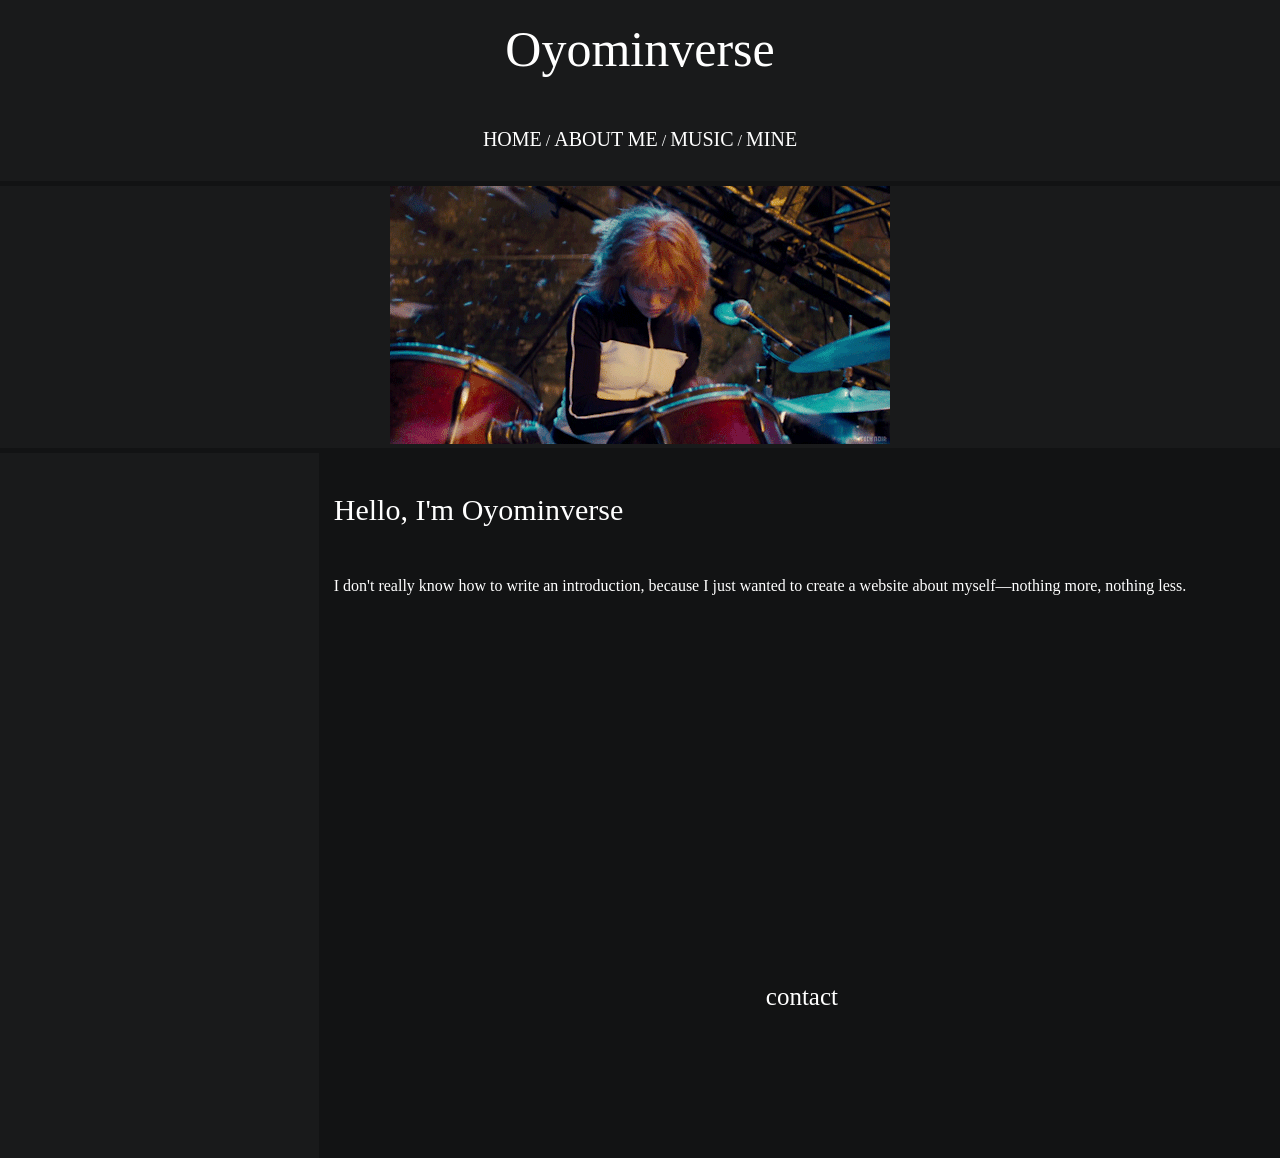
==== index.html @ b4810739 "Add personal intro to landing page This commit updates the main content area with a personal introdu" ====
<!DOCTYPE html>
<html lang="en">
    <head>
        <meta charset="UTF-8">
        <meta name="viewport" content="width=device-width, initial-scale=1.0">
        <title>Oyominverse</title>
        <link rel="stylesheet" href="style.css">
    </head>
    <p class="title">Oyominverse</p>
    <header class="border">
            <ul class="menu-bar">
                <li><a class="btn" href="index.html">HOME</a> /</li>
                <li><a class="btn" href="AboutMe.html">ABOUT ME</a> /</li>
                <li><a class="btn" href="MUSIC.html">MUSIC</a> /</li>
                <li><a class="btn" href="MINE.html">MINE</a></li>
            </ul>
    </header>
    <body>
        <div class="grid">
             <div class="grid-header">
                <img src="img/kim.gif" alt="kim" class="img-header">
            </div>
            <div class="grid-left">
                <p class="content-left"></p>
            </div>
            <div class="grid-main">
                <p class="content-main-title">Hello, I'm Oyominverse</p>
                <p class="content-main-paragraph">
                    I don't really know how to write an introduction, 
                    because I just wanted to create a website about myself—nothing more, 
                    nothing less.
                </p>
            </div>
            <div class="grid-footer">
                <p class="content-footer">contact</p>
            </div>
        </div>
    </body>
    <footer>
        
    </footer>
</html>
---- style.css ----
html, body {
    background:#121314;
    margin: 0;
    padding: 0;
    font-family: 'Segoe UI';
}

.title {
    color: #ffffff;
    font-size: 50px;
    text-align:center;
    background-color:#191a1b;
    padding: 20px;
    margin: 0;
}

.border {
    /* border-color: #191a1b; */
    display: inline-block;
    text-align: center;
    width: 100%;
    position: sticky;
    top: 0; 
}

.menu-bar {
    color: #000;
    padding: 30px;
    background-color: #191a1b;
}

ul {
    margin: 0;
    margin-bottom: 5px;
}

li {
    list-style-type: none;
    display: inline-block;
    color: #ffffff;
}

.btn {
    margin: 0;
    padding: 0;
    text-decoration: none;
    color: #ffffff;
    font-size: 20px;
}

.grid {
    display: grid;
    grid-template-columns: 1fr 3fr;
    grid-template-rows: auto minmax(500px, auto) 200px;
    grid-template-areas:
        "header header"
        "left main"
        "left footer";
    column-gap: 5px;
    row-gap: 5px;
}

.grid-header {
    grid-area: header;
    background-color: #191a1b;
    text-align: center;
}

.img-header {
    width: auto;
    height: auto;
}

.grid-left {
    grid-area: left;
    background-color: #191a1b;
    text-align: center;
}

.grid-main {
    grid-area: main;
    background-color: #121314;
}

.content-main-title {
    color: #ffffff;
    font-size: 30px;
    padding: 10px;
}

.content-main-paragraph {
    color: #ffffff;
    font-size: 16px;
    padding: 10px;
}

.grid-footer {
    grid-area: footer;
    color: #ffffff;
    background-color: #121314;
    text-align: center;
    font-size: 25px;
}

/* .bg-image {
    background-image: url('img/YaniNeko.jpg');
    display: block;
    margin: 5px;
    width: 80%;
    height: 400px; 
    background-color: #000000;
    background-position: center;
    background-size:contain;
    background-repeat: no-repeat;
    display: inline-block; 
    margin: 10px;
    padding: 20px;
    max-width: 1000px;
    border-radius: 16px; 
     filter: blur(2px);
} */
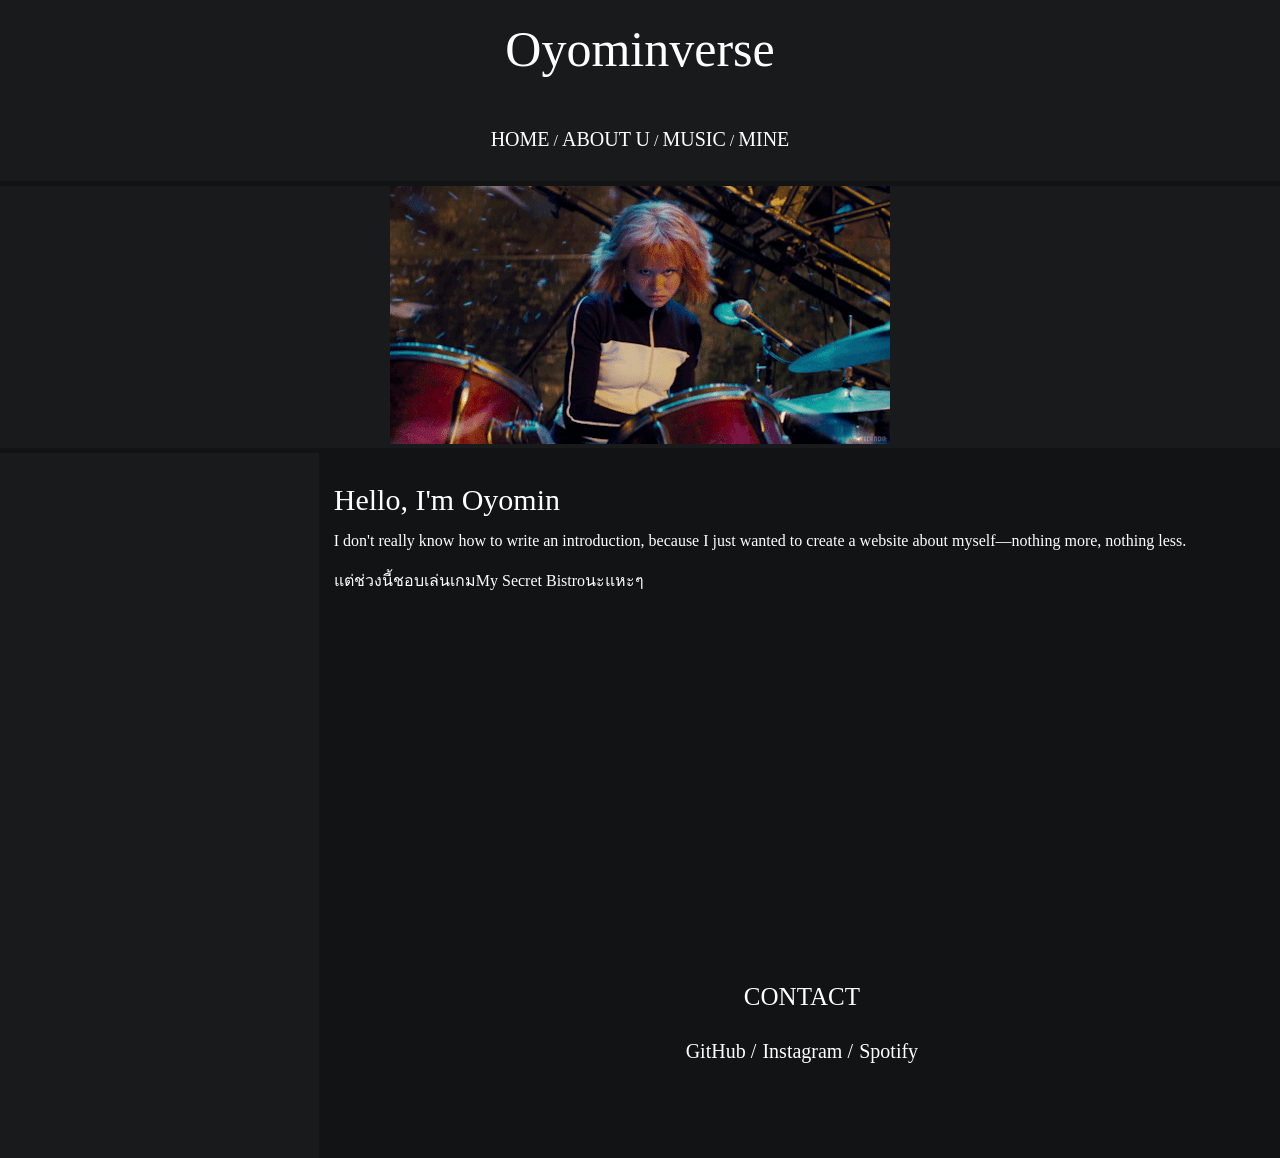
==== commit b1b42cdc: "Update homepage copy and links Refresh the homepage content by updating the navigation label, person" ====
--- a/index.html
+++ b/index.html
@@ -10,7 +10,7 @@
     <header class="border">
             <ul class="menu-bar">
                 <li><a class="btn" href="index.html">HOME</a> /</li>
-                <li><a class="btn" href="AboutMe.html">ABOUT ME</a> /</li>
+                <li><a class="btn" href="AboutMe.html">ABOUT U</a> /</li>
                 <li><a class="btn" href="MUSIC.html">MUSIC</a> /</li>
                 <li><a class="btn" href="MINE.html">MINE</a></li>
             </ul>
@@ -24,15 +24,19 @@
                 <p class="content-left"></p>
             </div>
             <div class="grid-main">
-                <p class="content-main-title">Hello, I'm Oyominverse</p>
+                <p class="content-main-title">Hello, I'm Oyomin</p>
                 <p class="content-main-paragraph">
                     I don't really know how to write an introduction, 
                     because I just wanted to create a website about myself—nothing more, 
-                    nothing less.
+                    nothing less.<br><br>
+                    แต่ช่วงนี้ชอบเล่นเกมMy Secret Bistroนะแหะๆ
                 </p>
             </div>
             <div class="grid-footer">
-                <p class="content-footer">contact</p>
+                <p class="content-footer">CONTACT</p>
+                <a href="https://github.com/oyomin" class="btn">GitHub /</a>
+                <a href="#" class="btn">Instagram /</a>
+                <a href="#" class="btn">Spotify</a>
             </div>
         </div>
     </body>
--- a/style.css
+++ b/style.css
@@ -85,13 +85,16 @@
 .content-main-title {
     color: #ffffff;
     font-size: 30px;
-    padding: 10px;
+    padding-left: 10px;
+    margin-top: 30px;
+    margin-bottom: 15px;
 }
 
 .content-main-paragraph {
     color: #ffffff;
     font-size: 16px;
-    padding: 10px;
+    padding-left: 10px;
+    margin:0;
 }
 
 .grid-footer {
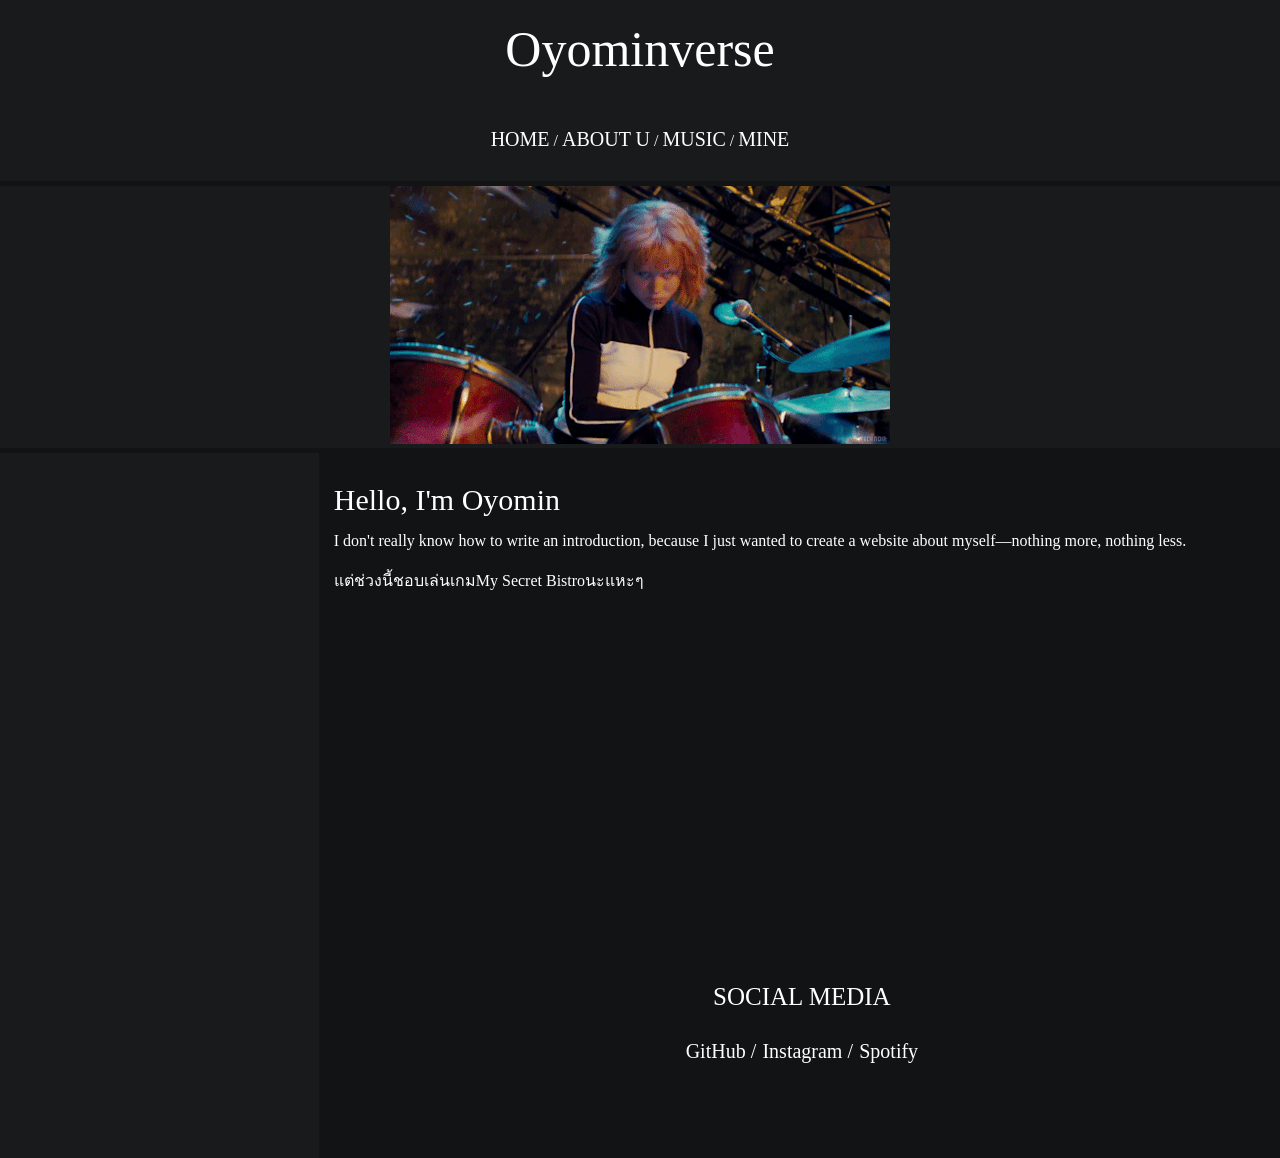
==== commit 541163cc: "Rename footer heading Update the footer label from "CONTACT" to "SOCIAL MEDIA" so the section better" ====
--- a/index.html
+++ b/index.html
@@ -33,7 +33,7 @@
                 </p>
             </div>
             <div class="grid-footer">
-                <p class="content-footer">CONTACT</p>
+                <p class="content-footer">SOCIAL MEDIA</p>
                 <a href="https://github.com/oyomin" class="btn">GitHub /</a>
                 <a href="#" class="btn">Instagram /</a>
                 <a href="#" class="btn">Spotify</a>
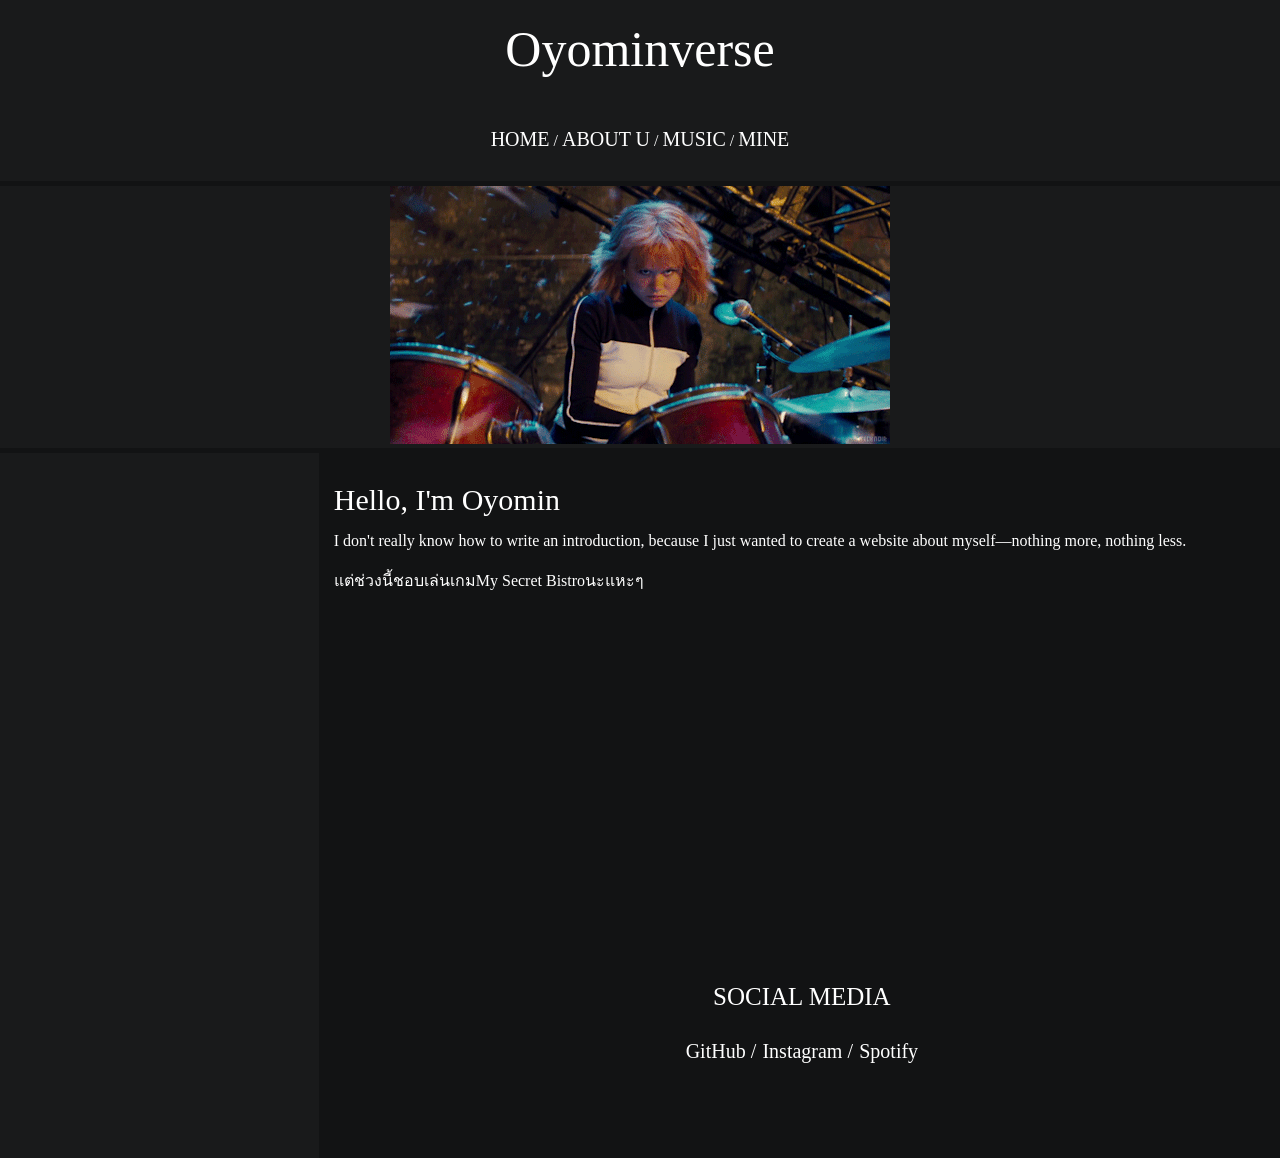
==== commit 11c0b155: "Update social media links Replace placeholder Instagram and Spotify links in the footer with the act" ====
--- a/index.html
+++ b/index.html
@@ -35,8 +35,8 @@
             <div class="grid-footer">
                 <p class="content-footer">SOCIAL MEDIA</p>
                 <a href="https://github.com/oyomin" class="btn">GitHub /</a>
-                <a href="#" class="btn">Instagram /</a>
-                <a href="#" class="btn">Spotify</a>
+                <a href="https://www.instagram.com/oyomin_uxu/" class="btn">Instagram /</a>
+                <a href="https://open.spotify.com/?utm_source=pwa_install" class="btn">Spotify</a>
             </div>
         </div>
     </body>
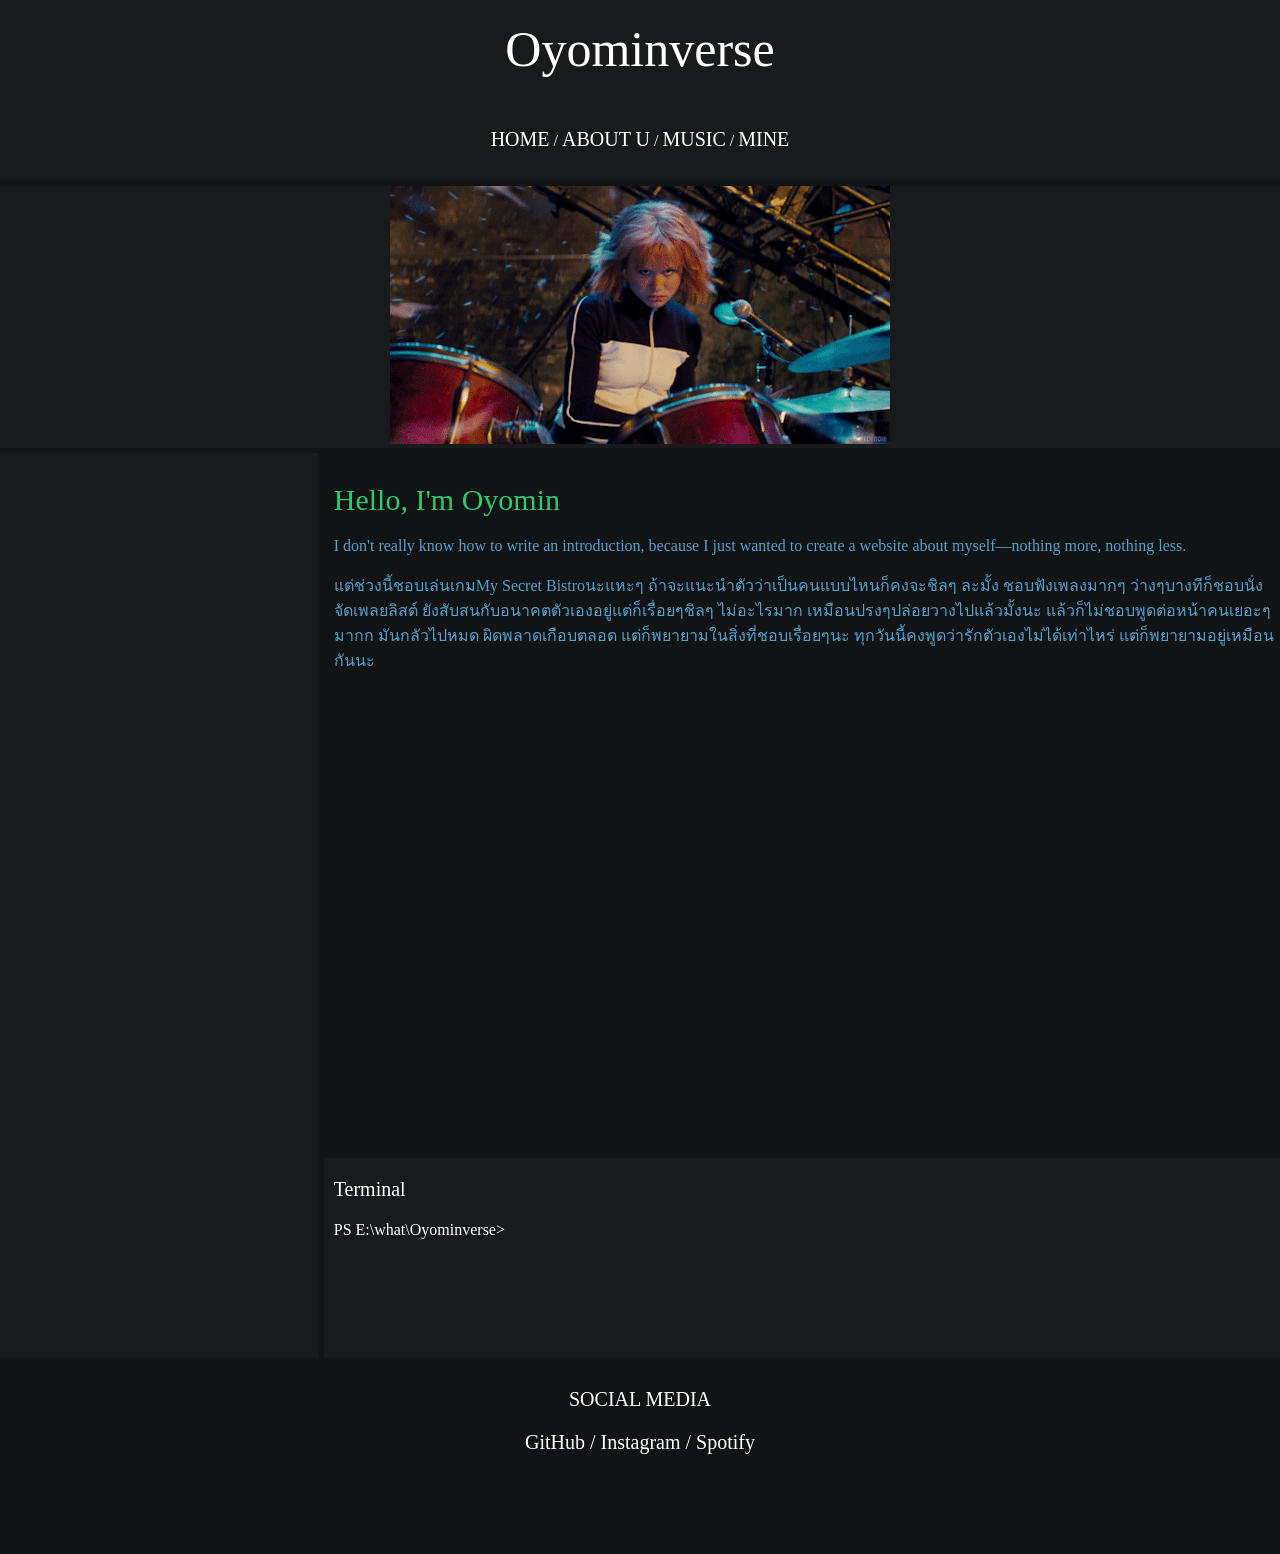
==== commit 7b95a158: "Update personal page styling and intro Expanded the self-introduction text and added a terminal-styl" ====
--- a/index.html
+++ b/index.html
@@ -29,18 +29,25 @@
                     I don't really know how to write an introduction, 
                     because I just wanted to create a website about myself—nothing more, 
                     nothing less.<br><br>
-                    แต่ช่วงนี้ชอบเล่นเกมMy Secret Bistroนะแหะๆ
+                    แต่ช่วงนี้ชอบเล่นเกมMy Secret Bistroนะแหะๆ ถ้าจะแนะนำตัวว่าเป็นคนแบบไหนก็คงจะชิลๆ
+                    ละมั้ง ชอบฟังเพลงมากๆ ว่างๆบางทีก็ชอบนั่งจัดเพลยลิสต์ ยังสับสนกับอนาคตตัวเองอยู่แต่ก็เรื่อยๆชิลๆ
+                    ไม่อะไรมาก เหมือนปรงๆปล่อยวางไปแล้วมั้งนะ แล้วก็ไม่ชอบพูดต่อหน้าคนเยอะๆมากก มันกลัวไปหมด
+                    ผิดพลาดเกือบตลอด แต่ก็พยายามในสิ่งที่ชอบเรื่อยๆนะ ทุกวันนี้คงพูดว่ารักตัวเองไม่ได้เท่าไหร่ 
+                    แต่ก็พยายามอยู่เหมือนกันนะ
                 </p>
             </div>
             <div class="grid-footer">
+                <p class="content-footer-title">Terminal</p>
+                <p class="content-footer-p">PS E:\what\Oyominverse></p>
+            </div>
+        </div>
+    </body>
+    <footer>
+        <div class="SocialMedia">
                 <p class="content-footer">SOCIAL MEDIA</p>
                 <a href="https://github.com/oyomin" class="btn">GitHub /</a>
                 <a href="https://www.instagram.com/oyomin_uxu/" class="btn">Instagram /</a>
                 <a href="https://open.spotify.com/?utm_source=pwa_install" class="btn">Spotify</a>
             </div>
-        </div>
-    </body>
-    <footer>
-        
     </footer>
 </html>
--- a/style.css
+++ b/style.css
@@ -51,7 +51,7 @@
 .grid {
     display: grid;
     grid-template-columns: 1fr 3fr;
-    grid-template-rows: auto minmax(500px, auto) 200px;
+    grid-template-rows: auto minmax(700px, auto) 200px;
     grid-template-areas:
         "header header"
         "left main"
@@ -71,38 +71,63 @@
     height: auto;
 }
 
+/* left */
 .grid-left {
     grid-area: left;
     background-color: #191a1b;
     text-align: center;
 }
 
+/* main */
 .grid-main {
     grid-area: main;
     background-color: #121314;
 }
 
+/* main Hello */
 .content-main-title {
     color: #ffffff;
     font-size: 30px;
     padding-left: 10px;
     margin-top: 30px;
-    margin-bottom: 15px;
+    margin-bottom: 20px;
+    color: #2dc96e;
 }
 
+/* main Paragraph ยาวๆ */
 .content-main-paragraph {
     color: #ffffff;
     font-size: 16px;
     padding-left: 10px;
     margin:0;
+    color: #54a1ce;
 }
 
 .grid-footer {
     grid-area: footer;
+    background-color: #191a1b;
+}
+
+/* main Terminal */
+.content-footer-title {
     color: #ffffff;
-    background-color: #121314;
+    font-size: 20px;
+    padding-left: 10px;
+}
+
+.content-footer-p {
+    color: #ffffff;
+    font-size: 16px;
+    padding-left: 10px;
+}
+
+/* Social Media ล่างสุดไว้ใส่URLช่องทางนู้นนี่นะ */
+.SocialMedia {
+    color: #ffffff;
+    font-size: 20px;
     text-align: center;
-    font-size: 25px;
+    margin-top: 30px;
+    margin-bottom: 100px;
 }
 
 /* .bg-image {
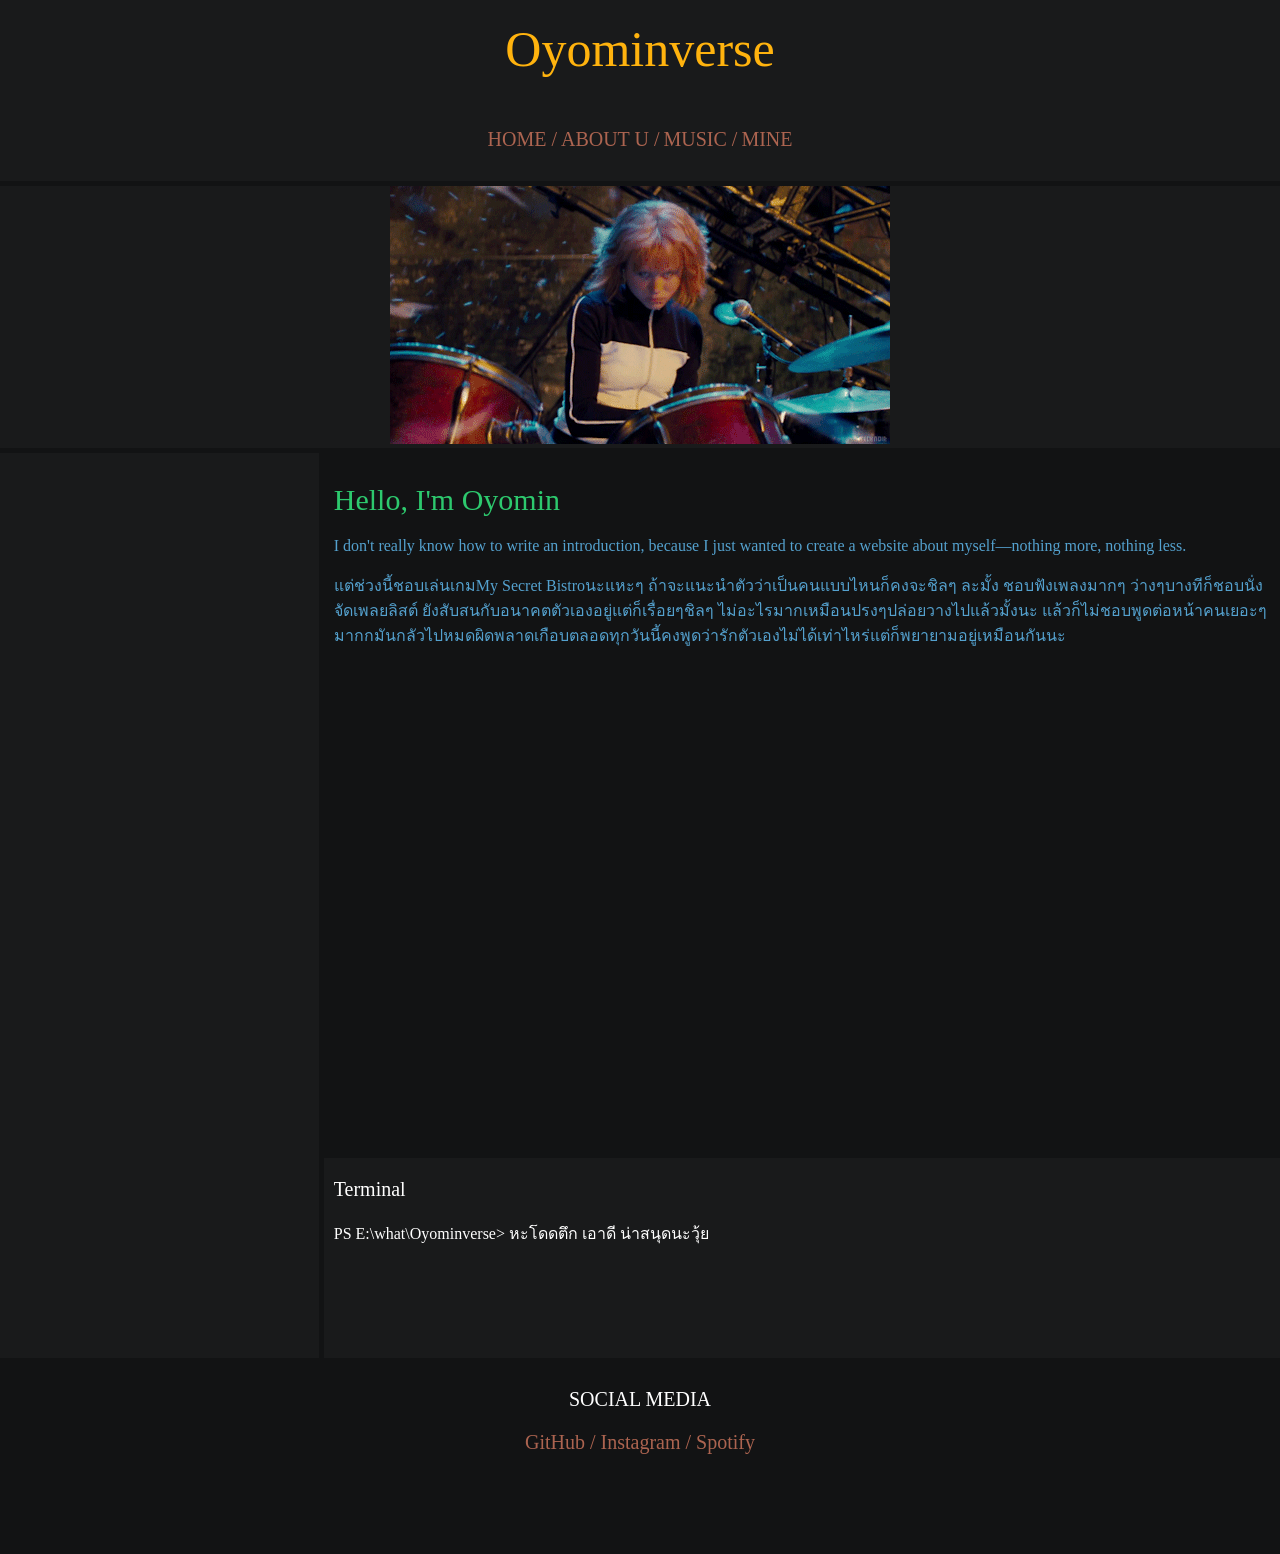
==== commit 9289c1c1: "Refresh homepage theme and copy Updated the home page navigation labels to keep the separators insid" ====
--- a/index.html
+++ b/index.html
@@ -9,9 +9,9 @@
     <p class="title">Oyominverse</p>
     <header class="border">
             <ul class="menu-bar">
-                <li><a class="btn" href="index.html">HOME</a> /</li>
-                <li><a class="btn" href="AboutMe.html">ABOUT U</a> /</li>
-                <li><a class="btn" href="MUSIC.html">MUSIC</a> /</li>
+                <li><a class="btn" href="index.html">HOME /</a></li>
+                <li><a class="btn" href="AboutMe.html">ABOUT U /</a></li>
+                <li><a class="btn" href="MUSIC.html">MUSIC /</a></li>
                 <li><a class="btn" href="MINE.html">MINE</a></li>
             </ul>
     </header>
@@ -31,14 +31,12 @@
                     nothing less.<br><br>
                     แต่ช่วงนี้ชอบเล่นเกมMy Secret Bistroนะแหะๆ ถ้าจะแนะนำตัวว่าเป็นคนแบบไหนก็คงจะชิลๆ
                     ละมั้ง ชอบฟังเพลงมากๆ ว่างๆบางทีก็ชอบนั่งจัดเพลยลิสต์ ยังสับสนกับอนาคตตัวเองอยู่แต่ก็เรื่อยๆชิลๆ
-                    ไม่อะไรมาก เหมือนปรงๆปล่อยวางไปแล้วมั้งนะ แล้วก็ไม่ชอบพูดต่อหน้าคนเยอะๆมากก มันกลัวไปหมด
-                    ผิดพลาดเกือบตลอด แต่ก็พยายามในสิ่งที่ชอบเรื่อยๆนะ ทุกวันนี้คงพูดว่ารักตัวเองไม่ได้เท่าไหร่ 
-                    แต่ก็พยายามอยู่เหมือนกันนะ
+                    ไม่อะไรมากเหมือนปรงๆปล่อยวางไปแล้วมั้งนะ แล้วก็ไม่ชอบพูดต่อหน้าคนเยอะๆมากกมันกลัวไปหมดผิดพลาดเกือบตลอดทุกวันนี้คงพูดว่ารักตัวเองไม่ได้เท่าไหร่แต่ก็พยายามอยู่เหมือนกันนะ
                 </p>
             </div>
             <div class="grid-footer">
                 <p class="content-footer-title">Terminal</p>
-                <p class="content-footer-p">PS E:\what\Oyominverse></p>
+                <p class="content-footer-p">PS E:\what\Oyominverse> หะโดดตึก เอาดี น่าสนุดนะวุ้ย</p>
             </div>
         </div>
     </body>
--- a/style.css
+++ b/style.css
@@ -6,7 +6,7 @@
 }
 
 .title {
-    color: #ffffff;
+    color: #ffb30e;
     font-size: 50px;
     text-align:center;
     background-color:#191a1b;
@@ -37,14 +37,13 @@
 li {
     list-style-type: none;
     display: inline-block;
-    color: #ffffff;
 }
 
 .btn {
     margin: 0;
     padding: 0;
     text-decoration: none;
-    color: #ffffff;
+    color: #ac6450;
     font-size: 20px;
 }
 
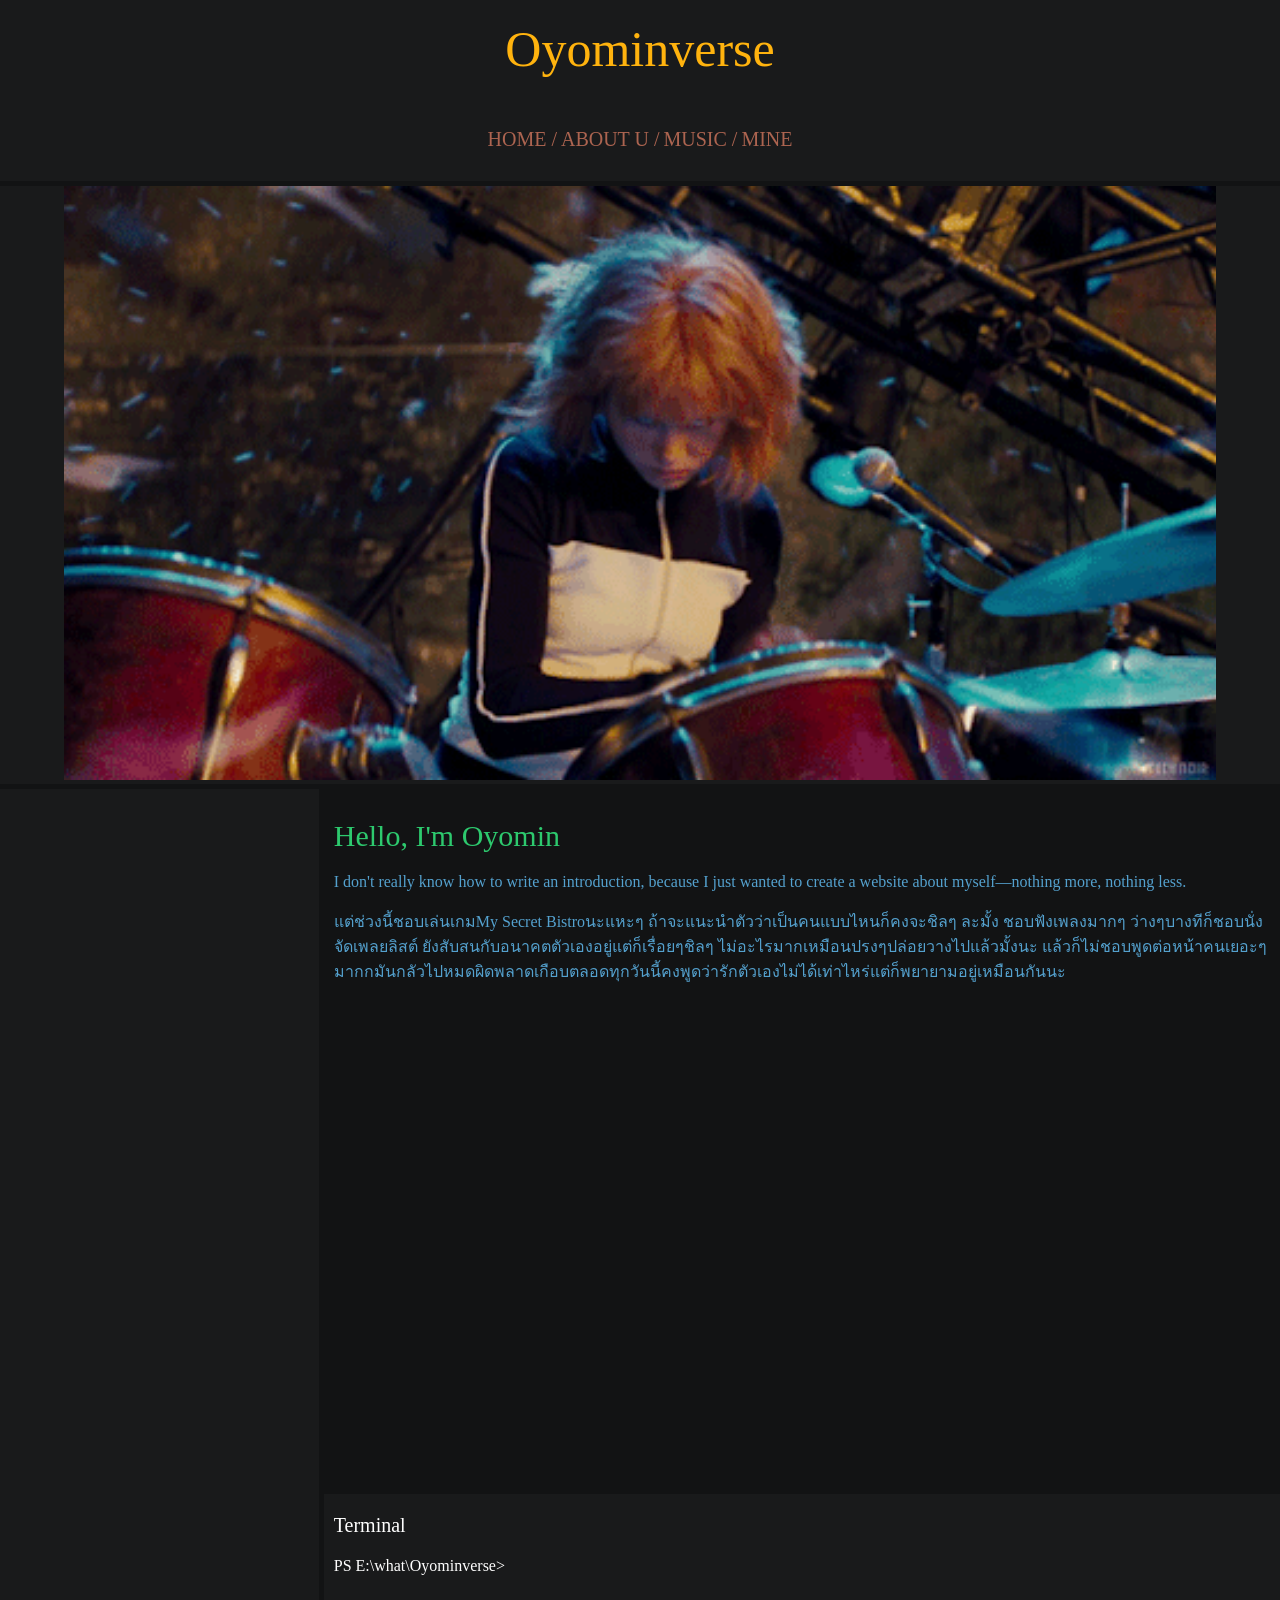
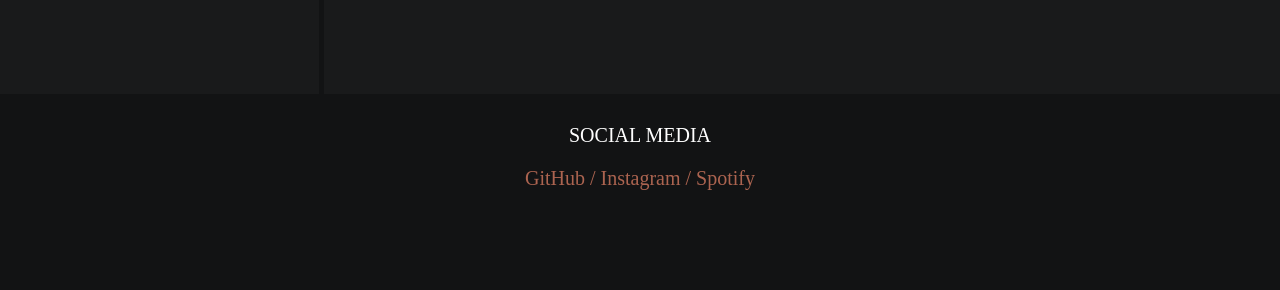
==== commit b1d71ef6: "Adjust terminal prompt and header image This update simplifies the footer terminal text to a cleaner" ====
--- a/index.html
+++ b/index.html
@@ -36,7 +36,7 @@
             </div>
             <div class="grid-footer">
                 <p class="content-footer-title">Terminal</p>
-                <p class="content-footer-p">PS E:\what\Oyominverse> หะโดดตึก เอาดี น่าสนุดนะวุ้ย</p>
+                <p class="content-footer-p">PS E:\what\Oyominverse></p>
             </div>
         </div>
     </body>
--- a/style.css
+++ b/style.css
@@ -66,8 +66,9 @@
 }
 
 .img-header {
-    width: auto;
-    height: auto;
+    width: 90%;
+    max-width: 1200px;
+    margin: auto;
 }
 
 /* left */
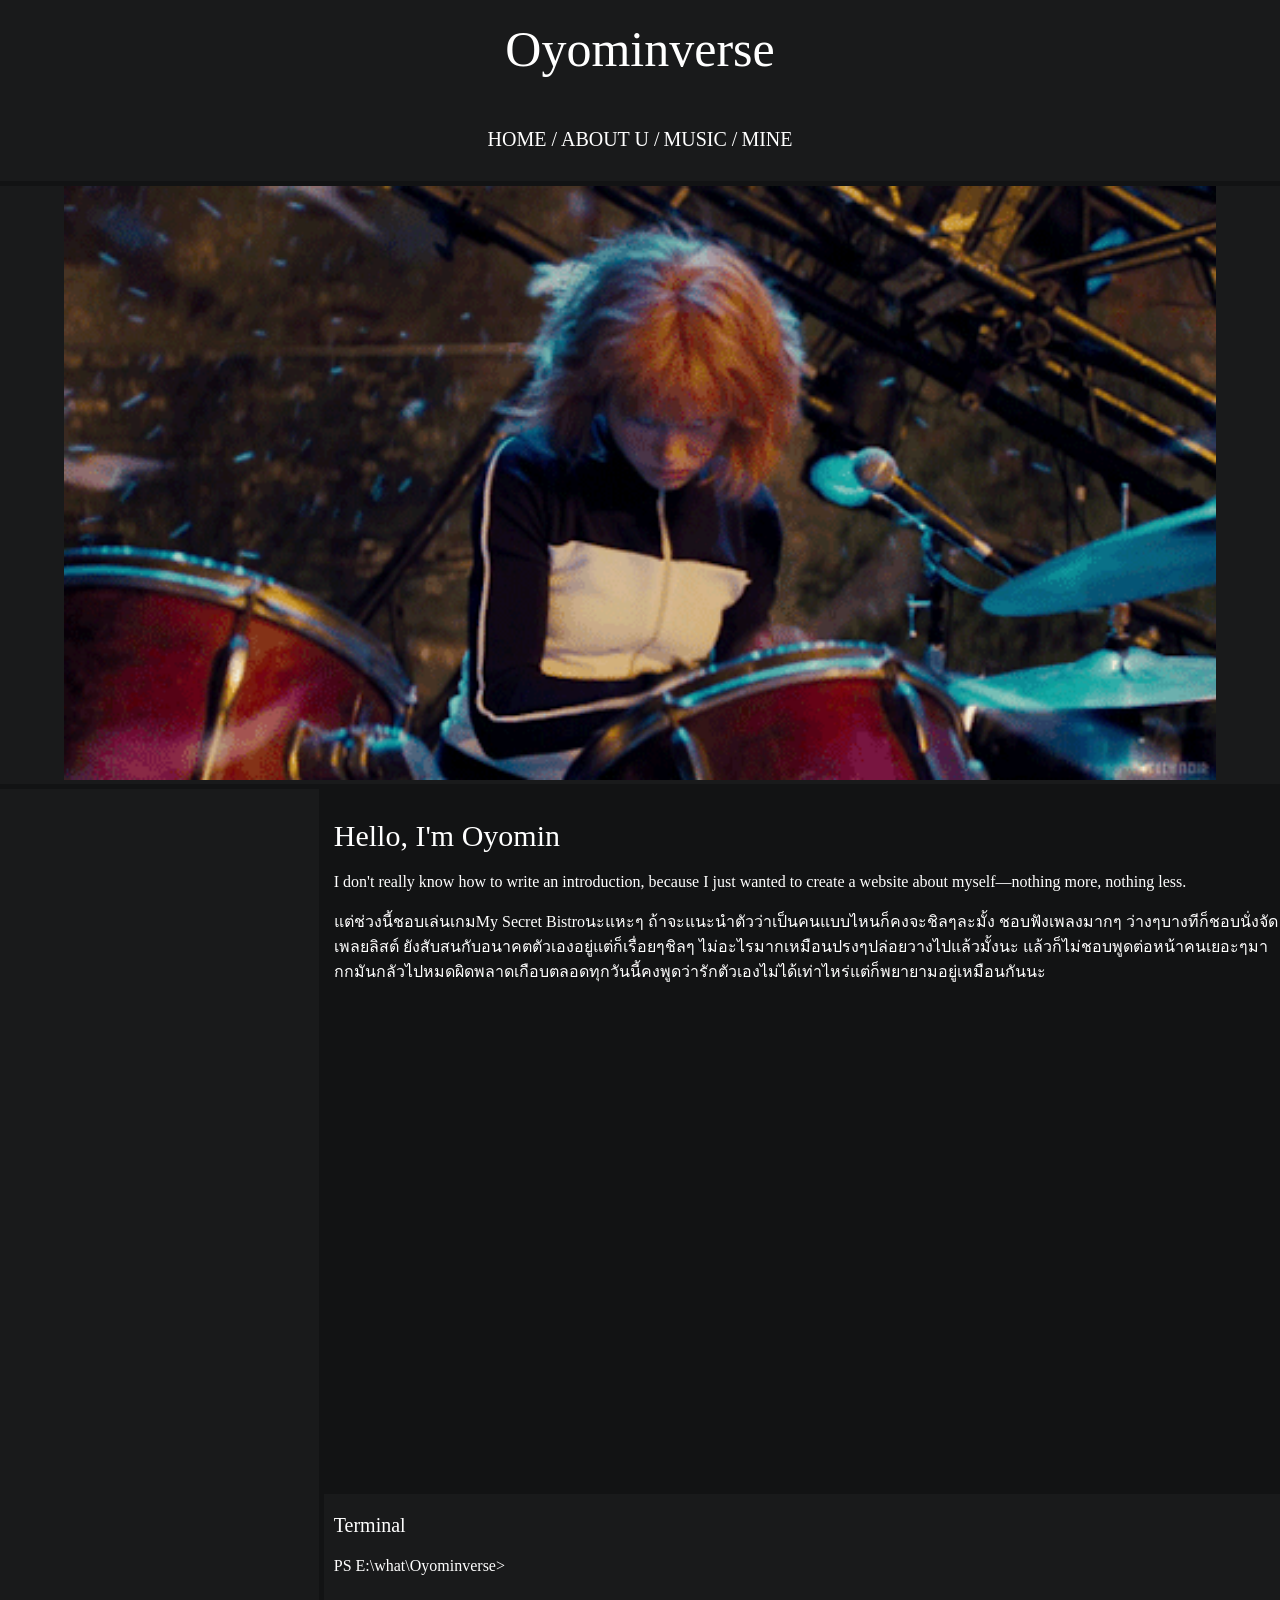
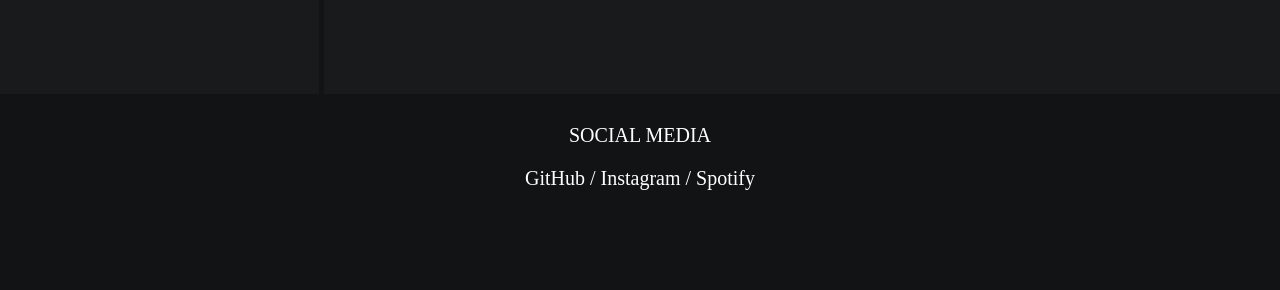
==== commit 6f3fdb42: "Enhance MUSIC content and list spacing Update MUSIC.html: wrap song list in a .grid div, add credits" ====
--- a/index.html
+++ b/index.html
@@ -29,9 +29,13 @@
                     I don't really know how to write an introduction, 
                     because I just wanted to create a website about myself—nothing more, 
                     nothing less.<br><br>
-                    แต่ช่วงนี้ชอบเล่นเกมMy Secret Bistroนะแหะๆ ถ้าจะแนะนำตัวว่าเป็นคนแบบไหนก็คงจะชิลๆ
-                    ละมั้ง ชอบฟังเพลงมากๆ ว่างๆบางทีก็ชอบนั่งจัดเพลยลิสต์ ยังสับสนกับอนาคตตัวเองอยู่แต่ก็เรื่อยๆชิลๆ
-                    ไม่อะไรมากเหมือนปรงๆปล่อยวางไปแล้วมั้งนะ แล้วก็ไม่ชอบพูดต่อหน้าคนเยอะๆมากกมันกลัวไปหมดผิดพลาดเกือบตลอดทุกวันนี้คงพูดว่ารักตัวเองไม่ได้เท่าไหร่แต่ก็พยายามอยู่เหมือนกันนะ
+                    แต่ช่วงนี้ชอบเล่นเกมMy Secret Bistroนะแหะๆ
+                    ถ้าจะแนะนำตัวว่าเป็นคนแบบไหนก็คงจะชิลๆละมั้ง
+                    ชอบฟังเพลงมากๆ
+                    ว่างๆบางทีก็ชอบนั่งจัดเพลยลิสต์
+                    ยังสับสนกับอนาคตตัวเองอยู่แต่ก็เรื่อยๆชิลๆ
+                    ไม่อะไรมากเหมือนปรงๆปล่อยวางไปแล้วมั้งนะ
+                    แล้วก็ไม่ชอบพูดต่อหน้าคนเยอะๆมากกมันกลัวไปหมดผิดพลาดเกือบตลอดทุกวันนี้คงพูดว่ารักตัวเองไม่ได้เท่าไหร่แต่ก็พยายามอยู่เหมือนกันนะ
                 </p>
             </div>
             <div class="grid-footer">
--- a/style.css
+++ b/style.css
@@ -6,7 +6,7 @@
 }
 
 .title {
-    color: #ffb30e;
+    color: #ffffff;
     font-size: 50px;
     text-align:center;
     background-color:#191a1b;
@@ -43,7 +43,7 @@
     margin: 0;
     padding: 0;
     text-decoration: none;
-    color: #ac6450;
+    color: #ffffff;
     font-size: 20px;
 }
 
@@ -91,7 +91,7 @@
     padding-left: 10px;
     margin-top: 30px;
     margin-bottom: 20px;
-    color: #2dc96e;
+    color: #ffffff;
 }
 
 /* main Paragraph ยาวๆ */
@@ -100,7 +100,7 @@
     font-size: 16px;
     padding-left: 10px;
     margin:0;
-    color: #54a1ce;
+    color: #ffffff;
 }
 
 .grid-footer {
